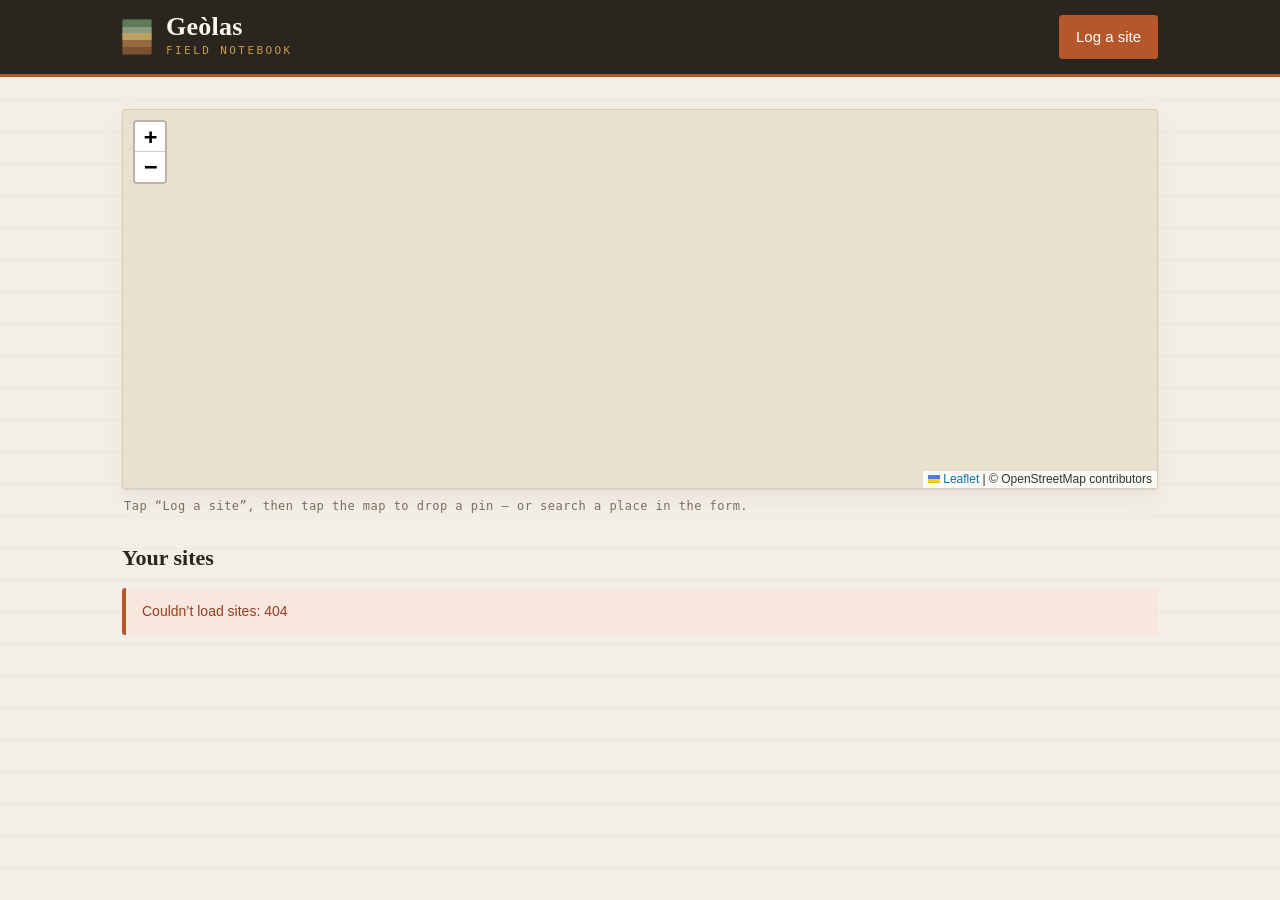
==== static/index.html @ 884270f6 "Geolas first build" ====
<!DOCTYPE html>
<html lang="en">
<head>
  <meta charset="UTF-8" />
  <meta name="viewport" content="width=device-width, initial-scale=1, viewport-fit=cover" />
  <meta name="theme-color" content="#2b2520" />
  <title>Geòlas — field notebook</title>

  <!--
    PREFIX-AWARENESS: <base href> is set by app.js at runtime from the current
    URL, NOT hardcoded. Every other URL in this app (assets, fetch, map tiles)
    is relative, so the app works served at "/" locally or "/geolas/" on the Pi
    behind the Tailscale Funnel that strips the prefix. See PI-INFRASTRUCTURE.md.
  -->
  <link rel="stylesheet" href="vendor/leaflet.css" />
  <link rel="stylesheet" href="styles.css" />
  <link rel="manifest" href="manifest.webmanifest" />
  <link rel="icon" href="icons/icon.svg" type="image/svg+xml" />
</head>
<body>
  <div id="app">
    <header class="masthead">
      <div class="masthead-inner">
        <div class="brand">
          <span class="brand-mark" aria-hidden="true"></span>
          <div class="brand-text">
            <h1>Geòlas</h1>
            <p class="brand-sub">field notebook</p>
          </div>
        </div>
        <button id="new-site-btn" class="btn btn-primary">Log a site</button>
      </div>
    </header>

    <main id="view"><!-- views render here --></main>
  </div>

  <!-- Local vendored Leaflet — no runtime third-party script fetch. -->
  <script src="vendor/leaflet.js"></script>
  <script src="app.js" type="module"></script>
</body>
</html>
---- static/vendor/leaflet.css ----
/* required styles */

.leaflet-pane,
.leaflet-tile,
.leaflet-marker-icon,
.leaflet-marker-shadow,
.leaflet-tile-container,
.leaflet-pane > svg,
.leaflet-pane > canvas,
.leaflet-zoom-box,
.leaflet-image-layer,
.leaflet-layer {
	position: absolute;
	left: 0;
	top: 0;
	}
.leaflet-container {
	overflow: hidden;
	}
.leaflet-tile,
.leaflet-marker-icon,
.leaflet-marker-shadow {
	-webkit-user-select: none;
	   -moz-user-select: none;
	        user-select: none;
	  -webkit-user-drag: none;
	}
/* Prevents IE11 from highlighting tiles in blue */
.leaflet-tile::selection {
	background: transparent;
}
/* Safari renders non-retina tile on retina better with this, but Chrome is worse */
.leaflet-safari .leaflet-tile {
	image-rendering: -webkit-optimize-contrast;
	}
/* hack that prevents hw layers "stretching" when loading new tiles */
.leaflet-safari .leaflet-tile-container {
	width: 1600px;
	height: 1600px;
	-webkit-transform-origin: 0 0;
	}
.leaflet-marker-icon,
.leaflet-marker-shadow {
	display: block;
	}
/* .leaflet-container svg: reset svg max-width decleration shipped in Joomla! (joomla.org) 3.x */
/* .leaflet-container img: map is broken in FF if you have max-width: 100% on tiles */
.leaflet-container .leaflet-overlay-pane svg {
	max-width: none !important;
	max-height: none !important;
	}
.leaflet-container .leaflet-marker-pane img,
.leaflet-container .leaflet-shadow-pane img,
.leaflet-container .leaflet-tile-pane img,
.leaflet-container img.leaflet-image-layer,
.leaflet-container .leaflet-tile {
	max-width: none !important;
	max-height: none !important;
	width: auto;
	padding: 0;
	}

.leaflet-container img.leaflet-tile {
	/* See: https://bugs.chromium.org/p/chromium/issues/detail?id=600120 */
	mix-blend-mode: plus-lighter;
}

.leaflet-container.leaflet-touch-zoom {
	-ms-touch-action: pan-x pan-y;
	touch-action: pan-x pan-y;
	}
.leaflet-container.leaflet-touch-drag {
	-ms-touch-action: pinch-zoom;
	/* Fallback for FF which doesn't support pinch-zoom */
	touch-action: none;
	touch-action: pinch-zoom;
}
.leaflet-container.leaflet-touch-drag.leaflet-touch-zoom {
	-ms-touch-action: none;
	touch-action: none;
}
.leaflet-container {
	-webkit-tap-highlight-color: transparent;
}
.leaflet-container a {
	-webkit-tap-highlight-color: rgba(51, 181, 229, 0.4);
}
.leaflet-tile {
	filter: inherit;
	visibility: hidden;
	}
.leaflet-tile-loaded {
	visibility: inherit;
	}
.leaflet-zoom-box {
	width: 0;
	height: 0;
	-moz-box-sizing: border-box;
	     box-sizing: border-box;
	z-index: 800;
	}
/* workaround for https://bugzilla.mozilla.org/show_bug.cgi?id=888319 */
.leaflet-overlay-pane svg {
	-moz-user-select: none;
	}

.leaflet-pane         { z-index: 400; }

.leaflet-tile-pane    { z-index: 200; }
.leaflet-overlay-pane { z-index: 400; }
.leaflet-shadow-pane  { z-index: 500; }
.leaflet-marker-pane  { z-index: 600; }
.leaflet-tooltip-pane   { z-index: 650; }
.leaflet-popup-pane   { z-index: 700; }

.leaflet-map-pane canvas { z-index: 100; }
.leaflet-map-pane svg    { z-index: 200; }

.leaflet-vml-shape {
	width: 1px;
	height: 1px;
	}
.lvml {
	behavior: url(#default#VML);
	display: inline-block;
	position: absolute;
	}


/* control positioning */

.leaflet-control {
	position: relative;
	z-index: 800;
	pointer-events: visiblePainted; /* IE 9-10 doesn't have auto */
	pointer-events: auto;
	}
.leaflet-top,
.leaflet-bottom {
	position: absolute;
	z-index: 1000;
	pointer-events: none;
	}
.leaflet-top {
	top: 0;
	}
.leaflet-right {
	right: 0;
	}
.leaflet-bottom {
	bottom: 0;
	}
.leaflet-left {
	left: 0;
	}
.leaflet-control {
	float: left;
	clear: both;
	}
.leaflet-right .leaflet-control {
	float: right;
	}
.leaflet-top .leaflet-control {
	margin-top: 10px;
	}
.leaflet-bottom .leaflet-control {
	margin-bottom: 10px;
	}
.leaflet-left .leaflet-control {
	margin-left: 10px;
	}
.leaflet-right .leaflet-control {
	margin-right: 10px;
	}


/* zoom and fade animations */

.leaflet-fade-anim .leaflet-popup {
	opacity: 0;
	-webkit-transition: opacity 0.2s linear;
	   -moz-transition: opacity 0.2s linear;
	        transition: opacity 0.2s linear;
	}
.leaflet-fade-anim .leaflet-map-pane .leaflet-popup {
	opacity: 1;
	}
.leaflet-zoom-animated {
	-webkit-transform-origin: 0 0;
	    -ms-transform-origin: 0 0;
	        transform-origin: 0 0;
	}
svg.leaflet-zoom-animated {
	will-change: transform;
}

.leaflet-zoom-anim .leaflet-zoom-animated {
	-webkit-transition: -webkit-transform 0.25s cubic-bezier(0,0,0.25,1);
	   -moz-transition:    -moz-transform 0.25s cubic-bezier(0,0,0.25,1);
	        transition:         transform 0.25s cubic-bezier(0,0,0.25,1);
	}
.leaflet-zoom-anim .leaflet-tile,
.leaflet-pan-anim .leaflet-tile {
	-webkit-transition: none;
	   -moz-transition: none;
	        transition: none;
	}

.leaflet-zoom-anim .leaflet-zoom-hide {
	visibility: hidden;
	}


/* cursors */

.leaflet-interactive {
	cursor: pointer;
	}
.leaflet-grab {
	cursor: -webkit-grab;
	cursor:    -moz-grab;
	cursor:         grab;
	}
.leaflet-crosshair,
.leaflet-crosshair .leaflet-interactive {
	cursor: crosshair;
	}
.leaflet-popup-pane,
.leaflet-control {
	cursor: auto;
	}
.leaflet-dragging .leaflet-grab,
.leaflet-dragging .leaflet-grab .leaflet-interactive,
.leaflet-dragging .leaflet-marker-draggable {
	cursor: move;
	cursor: -webkit-grabbing;
	cursor:    -moz-grabbing;
	cursor:         grabbing;
	}

/* marker & overlays interactivity */
.leaflet-marker-icon,
.leaflet-marker-shadow,
.leaflet-image-layer,
.leaflet-pane > svg path,
.leaflet-tile-container {
	pointer-events: none;
	}

.leaflet-marker-icon.leaflet-interactive,
.leaflet-image-layer.leaflet-interactive,
.leaflet-pane > svg path.leaflet-interactive,
svg.leaflet-image-layer.leaflet-interactive path {
	pointer-events: visiblePainted; /* IE 9-10 doesn't have auto */
	pointer-events: auto;
	}

/* visual tweaks */

.leaflet-container {
	background: #ddd;
	outline-offset: 1px;
	}
.leaflet-container a {
	color: #0078A8;
	}
.leaflet-zoom-box {
	border: 2px dotted #38f;
	background: rgba(255,255,255,0.5);
	}


/* general typography */
.leaflet-container {
	font-family: "Helvetica Neue", Arial, Helvetica, sans-serif;
	font-size: 12px;
	font-size: 0.75rem;
	line-height: 1.5;
	}


/* general toolbar styles */

.leaflet-bar {
	box-shadow: 0 1px 5px rgba(0,0,0,0.65);
	border-radius: 4px;
	}
.leaflet-bar a {
	background-color: #fff;
	border-bottom: 1px solid #ccc;
	width: 26px;
	height: 26px;
	line-height: 26px;
	display: block;
	text-align: center;
	text-decoration: none;
	color: black;
	}
.leaflet-bar a,
.leaflet-control-layers-toggle {
	background-position: 50% 50%;
	background-repeat: no-repeat;
	display: block;
	}
.leaflet-bar a:hover,
.leaflet-bar a:focus {
	background-color: #f4f4f4;
	}
.leaflet-bar a:first-child {
	border-top-left-radius: 4px;
	border-top-right-radius: 4px;
	}
.leaflet-bar a:last-child {
	border-bottom-left-radius: 4px;
	border-bottom-right-radius: 4px;
	border-bottom: none;
	}
.leaflet-bar a.leaflet-disabled {
	cursor: default;
	background-color: #f4f4f4;
	color: #bbb;
	}

.leaflet-touch .leaflet-bar a {
	width: 30px;
	height: 30px;
	line-height: 30px;
	}
.leaflet-touch .leaflet-bar a:first-child {
	border-top-left-radius: 2px;
	border-top-right-radius: 2px;
	}
.leaflet-touch .leaflet-bar a:last-child {
	border-bottom-left-radius: 2px;
	border-bottom-right-radius: 2px;
	}

/* zoom control */

.leaflet-control-zoom-in,
.leaflet-control-zoom-out {
	font: bold 18px 'Lucida Console', Monaco, monospace;
	text-indent: 1px;
	}

.leaflet-touch .leaflet-control-zoom-in, .leaflet-touch .leaflet-control-zoom-out  {
	font-size: 22px;
	}


/* layers control */

.leaflet-control-layers {
	box-shadow: 0 1px 5px rgba(0,0,0,0.4);
	background: #fff;
	border-radius: 5px;
	}
.leaflet-control-layers-toggle {
	background-image: url(images/layers.png);
	width: 36px;
	height: 36px;
	}
.leaflet-retina .leaflet-control-layers-toggle {
	background-image: url(images/layers-2x.png);
	background-size: 26px 26px;
	}
.leaflet-touch .leaflet-control-layers-toggle {
	width: 44px;
	height: 44px;
	}
.leaflet-control-layers .leaflet-control-layers-list,
.leaflet-control-layers-expanded .leaflet-control-layers-toggle {
	display: none;
	}
.leaflet-control-layers-expanded .leaflet-control-layers-list {
	display: block;
	position: relative;
	}
.leaflet-control-layers-expanded {
	padding: 6px 10px 6px 6px;
	color: #333;
	background: #fff;
	}
.leaflet-control-layers-scrollbar {
	overflow-y: scroll;
	overflow-x: hidden;
	padding-right: 5px;
	}
.leaflet-control-layers-selector {
	margin-top: 2px;
	position: relative;
	top: 1px;
	}
.leaflet-control-layers label {
	display: block;
	font-size: 13px;
	font-size: 1.08333em;
	}
.leaflet-control-layers-separator {
	height: 0;
	border-top: 1px solid #ddd;
	margin: 5px -10px 5px -6px;
	}

/* Default icon URLs */
.leaflet-default-icon-path { /* used only in path-guessing heuristic, see L.Icon.Default */
	background-image: url(images/marker-icon.png);
	}


/* attribution and scale controls */

.leaflet-container .leaflet-control-attribution {
	background: #fff;
	background: rgba(255, 255, 255, 0.8);
	margin: 0;
	}
.leaflet-control-attribution,
.leaflet-control-scale-line {
	padding: 0 5px;
	color: #333;
	line-height: 1.4;
	}
.leaflet-control-attribution a {
	text-decoration: none;
	}
.leaflet-control-attribution a:hover,
.leaflet-control-attribution a:focus {
	text-decoration: underline;
	}
.leaflet-attribution-flag {
	display: inline !important;
	vertical-align: baseline !important;
	width: 1em;
	height: 0.6669em;
	}
.leaflet-left .leaflet-control-scale {
	margin-left: 5px;
	}
.leaflet-bottom .leaflet-control-scale {
	margin-bottom: 5px;
	}
.leaflet-control-scale-line {
	border: 2px solid #777;
	border-top: none;
	line-height: 1.1;
	padding: 2px 5px 1px;
	white-space: nowrap;
	-moz-box-sizing: border-box;
	     box-sizing: border-box;
	background: rgba(255, 255, 255, 0.8);
	text-shadow: 1px 1px #fff;
	}
.leaflet-control-scale-line:not(:first-child) {
	border-top: 2px solid #777;
	border-bottom: none;
	margin-top: -2px;
	}
.leaflet-control-scale-line:not(:first-child):not(:last-child) {
	border-bottom: 2px solid #777;
	}

.leaflet-touch .leaflet-control-attribution,
.leaflet-touch .leaflet-control-layers,
.leaflet-touch .leaflet-bar {
	box-shadow: none;
	}
.leaflet-touch .leaflet-control-layers,
.leaflet-touch .leaflet-bar {
	border: 2px solid rgba(0,0,0,0.2);
	background-clip: padding-box;
	}


/* popup */

.leaflet-popup {
	position: absolute;
	text-align: center;
	margin-bottom: 20px;
	}
.leaflet-popup-content-wrapper {
	padding: 1px;
	text-align: left;
	border-radius: 12px;
	}
.leaflet-popup-content {
	margin: 13px 24px 13px 20px;
	line-height: 1.3;
	font-size: 13px;
	font-size: 1.08333em;
	min-height: 1px;
	}
.leaflet-popup-content p {
	margin: 17px 0;
	margin: 1.3em 0;
	}
.leaflet-popup-tip-container {
	width: 40px;
	height: 20px;
	position: absolute;
	left: 50%;
	margin-top: -1px;
	margin-left: -20px;
	overflow: hidden;
	pointer-events: none;
	}
.leaflet-popup-tip {
	width: 17px;
	height: 17px;
	padding: 1px;

	margin: -10px auto 0;
	pointer-events: auto;

	-webkit-transform: rotate(45deg);
	   -moz-transform: rotate(45deg);
	    -ms-transform: rotate(45deg);
	        transform: rotate(45deg);
	}
.leaflet-popup-content-wrapper,
.leaflet-popup-tip {
	background: white;
	color: #333;
	box-shadow: 0 3px 14px rgba(0,0,0,0.4);
	}
.leaflet-container a.leaflet-popup-close-button {
	position: absolute;
	top: 0;
	right: 0;
	border: none;
	text-align: center;
	width: 24px;
	height: 24px;
	font: 16px/24px Tahoma, Verdana, sans-serif;
	color: #757575;
	text-decoration: none;
	background: transparent;
	}
.leaflet-container a.leaflet-popup-close-button:hover,
.leaflet-container a.leaflet-popup-close-button:focus {
	color: #585858;
	}
.leaflet-popup-scrolled {
	overflow: auto;
	}

.leaflet-oldie .leaflet-popup-content-wrapper {
	-ms-zoom: 1;
	}
.leaflet-oldie .leaflet-popup-tip {
	width: 24px;
	margin: 0 auto;

	-ms-filter: "progid:DXImageTransform.Microsoft.Matrix(M11=0.70710678, M12=0.70710678, M21=-0.70710678, M22=0.70710678)";
	filter: progid:DXImageTransform.Microsoft.Matrix(M11=0.70710678, M12=0.70710678, M21=-0.70710678, M22=0.70710678);
	}

.leaflet-oldie .leaflet-control-zoom,
.leaflet-oldie .leaflet-control-layers,
.leaflet-oldie .leaflet-popup-content-wrapper,
.leaflet-oldie .leaflet-popup-tip {
	border: 1px solid #999;
	}


/* div icon */

.leaflet-div-icon {
	background: #fff;
	border: 1px solid #666;
	}


/* Tooltip */
/* Base styles for the element that has a tooltip */
.leaflet-tooltip {
	position: absolute;
	padding: 6px;
	background-color: #fff;
	border: 1px solid #fff;
	border-radius: 3px;
	color: #222;
	white-space: nowrap;
	-webkit-user-select: none;
	-moz-user-select: none;
	-ms-user-select: none;
	user-select: none;
	pointer-events: none;
	box-shadow: 0 1px 3px rgba(0,0,0,0.4);
	}
.leaflet-tooltip.leaflet-interactive {
	cursor: pointer;
	pointer-events: auto;
	}
.leaflet-tooltip-top:before,
.leaflet-tooltip-bottom:before,
.leaflet-tooltip-left:before,
.leaflet-tooltip-right:before {
	position: absolute;
	pointer-events: none;
	border: 6px solid transparent;
	background: transparent;
	content: "";
	}

/* Directions */

.leaflet-tooltip-bottom {
	margin-top: 6px;
}
.leaflet-tooltip-top {
	margin-top: -6px;
}
.leaflet-tooltip-bottom:before,
.leaflet-tooltip-top:before {
	left: 50%;
	margin-left: -6px;
	}
.leaflet-tooltip-top:before {
	bottom: 0;
	margin-bottom: -12px;
	border-top-color: #fff;
	}
.leaflet-tooltip-bottom:before {
	top: 0;
	margin-top: -12px;
	margin-left: -6px;
	border-bottom-color: #fff;
	}
.leaflet-tooltip-left {
	margin-left: -6px;
}
.leaflet-tooltip-right {
	margin-left: 6px;
}
.leaflet-tooltip-left:before,
.leaflet-tooltip-right:before {
	top: 50%;
	margin-top: -6px;
	}
.leaflet-tooltip-left:before {
	right: 0;
	margin-right: -12px;
	border-left-color: #fff;
	}
.leaflet-tooltip-right:before {
	left: 0;
	margin-left: -12px;
	border-right-color: #fff;
	}

/* Printing */

@media print {
	/* Prevent printers from removing background-images of controls. */
	.leaflet-control {
		-webkit-print-color-adjust: exact;
		print-color-adjust: exact;
		}
	}
---- static/styles.css ----
/* ==========================================================================
   Geòlas — field notebook
   Identity: a geologist's working journal, not a coffee-table book.
   - Palette drawn from a field map + rock: ink, slate, OS-map green, an
     ochre/rust accent for the "you are here" moment, parchment for surfaces.
   - Display face: Fraunces (a characterful old-style with optical sizing) used
     with restraint for headings only. Body: system humanist sans for clarity
     in the field. Utility: monospace for coordinates/data — surveyor's register.
   - Signature: the STRATA BAND — a stacked-layer motif that recurs as the brand
     mark, the loading state, and the rule between sections. Earned, because the
     subject IS layers.
   These fonts are loaded from the system stack; no webfont fetch keeps the app
   self-contained on the Pi. Fraunces falls back to a serif gracefully.
   ========================================================================== */

:root {
  --ink:        #2b2520;   /* near-black, warm */
  --ink-soft:   #4a4138;
  --slate:      #3f4a52;
  --map-green:  #4f6b4a;   /* OS-map vegetation green */
  --map-green2: #65855d;
  --rust:       #b5572b;   /* the accent — "you are here" */
  --rust-deep:  #963f1c;
  --ochre:      #c89c4a;
  --parchment:  #f4efe6;
  --parchment2: #e9e0d0;
  --paper:      #fbf8f1;
  --line:       #d8cdb8;
  --muted:      #7a7060;

  --bedrock:    #7a5230;   /* strata band colours */
  --bedrock2:   #966a3e;
  --sand:       #c0a062;
  --till:       #8c9a7d;
  --surface:    #5f7a54;

  --r: 3px;
  --shadow: 0 1px 2px rgba(43,37,32,.08), 0 8px 24px rgba(43,37,32,.06);
  --font-display: 'Fraunces', 'Iowan Old Style', Palatino, Georgia, serif;
  --font-body: -apple-system, BlinkMacSystemFont, 'Segoe UI', Roboto, Helvetica, Arial, sans-serif;
  --font-mono: ui-monospace, 'SF Mono', Menlo, Consolas, monospace;
}

* { box-sizing: border-box; }

html, body { height: 100%; }

body {
  margin: 0;
  font-family: var(--font-body);
  color: var(--ink);
  background:
    repeating-linear-gradient(0deg,
      transparent 0, transparent 31px,
      rgba(120,90,60,.05) 31px, rgba(120,90,60,.05) 32px),
    var(--parchment);
  -webkit-font-smoothing: antialiased;
  line-height: 1.5;
}

#app { min-height: 100%; display: flex; flex-direction: column; }

/* ---- masthead ---- */
.masthead {
  position: sticky; top: 0; z-index: 500;
  background: var(--ink);
  color: var(--paper);
  border-bottom: 3px solid var(--rust);
}
.masthead-inner {
  max-width: 1100px; margin: 0 auto;
  padding: 14px clamp(16px, 4vw, 32px);
  display: flex; align-items: center; justify-content: space-between; gap: 16px;
}
.brand { display: flex; align-items: center; gap: 14px; }

/* SIGNATURE: the strata band, here as the brand mark */
.brand-mark {
  width: 30px; height: 36px; border-radius: 2px; flex: none;
  background: linear-gradient(
    to bottom,
    var(--surface) 0 22%,
    var(--till) 22% 40%,
    var(--sand) 40% 58%,
    var(--bedrock2) 58% 78%,
    var(--bedrock) 78% 100%);
  box-shadow: inset 0 0 0 1px rgba(0,0,0,.25);
}
.brand-text h1 {
  font-family: var(--font-display);
  font-weight: 600; font-size: 26px; line-height: 1; margin: 0;
  letter-spacing: .01em;
}
.brand-sub {
  font-family: var(--font-mono); font-size: 11px; letter-spacing: .22em;
  text-transform: uppercase; margin: 3px 0 0; color: var(--ochre);
}

#view {
  flex: 1;
  max-width: 1100px; width: 100%; margin: 0 auto;
  padding: clamp(16px, 4vw, 32px);
}

/* ---- buttons ---- */
.btn {
  font: inherit; font-size: 15px; cursor: pointer;
  padding: 10px 16px; border-radius: var(--r);
  border: 1.5px solid var(--ink); background: var(--paper); color: var(--ink);
  transition: transform .08s ease, background .15s ease, color .15s ease;
}
.btn:hover { background: var(--ink); color: var(--paper); }
.btn:active { transform: translateY(1px); }
.btn-primary { background: var(--rust); border-color: var(--rust); color: #fff; }
.btn-primary:hover { background: var(--rust-deep); border-color: var(--rust-deep); }
.btn-ghost { border-color: var(--line); background: transparent; }
.btn-ghost:hover { background: var(--ink); color: var(--paper); border-color: var(--ink); }
.btn-danger { border-color: var(--rust); color: var(--rust-deep); background: transparent; }
.btn-danger:hover { background: var(--rust-deep); color: #fff; border-color: var(--rust-deep); }
.btn-sm { padding: 6px 11px; font-size: 13px; }
.btn:focus-visible { outline: 2px solid var(--ochre); outline-offset: 2px; }

/* ---- map ---- */
#map {
  height: 380px; width: 100%;
  border: 1.5px solid var(--line); border-radius: var(--r);
  box-shadow: var(--shadow); background: var(--parchment2);
}
.leaflet-container { font-family: var(--font-body); }
.map-hint {
  margin: 8px 2px 22px; font-family: var(--font-mono); font-size: 12px;
  color: var(--muted); letter-spacing: .04em;
}
.map-hint.armed { color: var(--rust-deep); font-weight: 600; }

/* the rust drop-pin marker */
.geolas-pin {
  width: 18px; height: 18px; border-radius: 50% 50% 50% 0;
  transform: rotate(-45deg); border: 2px solid #fff;
  background: var(--rust); box-shadow: 0 2px 4px rgba(0,0,0,.4);
}

/* ---- section rule (strata motif) ---- */
.strata-rule {
  height: 5px; border: none; margin: 28px 0; border-radius: 2px;
  background: linear-gradient(to right,
    var(--surface) 0 20%, var(--till) 20% 40%, var(--sand) 40% 60%,
    var(--bedrock2) 60% 80%, var(--bedrock) 80% 100%);
  opacity: .5;
}

/* ---- site list ---- */
.list-head {
  display: flex; align-items: baseline; justify-content: space-between;
  gap: 12px; margin: 26px 0 14px;
}
.list-head h2 {
  font-family: var(--font-display); font-weight: 600;
  font-size: 22px; margin: 0;
}
.count-badge {
  font-family: var(--font-mono); font-size: 12px; color: var(--muted);
}
.site-grid { display: grid; gap: 14px; grid-template-columns: 1fr; }
@media (min-width: 640px) { .site-grid { grid-template-columns: 1fr 1fr; } }

.site-card {
  position: relative; text-align: left; cursor: pointer;
  background: var(--paper); border: 1.5px solid var(--line);
  border-radius: var(--r); padding: 0; overflow: hidden;
  box-shadow: var(--shadow); transition: border-color .15s, transform .08s;
  font: inherit; color: inherit; width: 100%;
  display: flex; align-items: stretch; gap: 0;
}
.site-card:hover { border-color: var(--rust); }
.site-card:active { transform: translateY(1px); }
.site-card:focus-visible { outline: 2px solid var(--ochre); outline-offset: 2px; }
/* strata spine down the left edge of each card */
.site-card-spine {
  width: 8px; flex: none;
  background: linear-gradient(to bottom,
    var(--surface) 0 30%, var(--sand) 30% 55%, var(--bedrock2) 55% 100%);
}
.site-card-body { padding: 16px 18px; flex: 1; min-width: 0; }
.site-card h3 {
  font-family: var(--font-display); font-weight: 600;
  font-size: 18px; margin: 0 0 4px; line-height: 1.2;
}
.site-card .coords {
  font-family: var(--font-mono); font-size: 12px; color: var(--muted);
}
.site-card .rock {
  margin: 10px 0 0; font-size: 14px; color: var(--ink-soft);
  display: -webkit-box; -webkit-line-clamp: 2; -webkit-box-orient: vertical;
  overflow: hidden;
}
.site-card .rock strong { color: var(--ink); font-weight: 600; }

/* ---- empty state ---- */
.empty {
  text-align: center; padding: 48px 20px; color: var(--muted);
}
.empty .strata-rule { max-width: 200px; margin: 0 auto 22px; opacity: .6; }
.empty h2 { font-family: var(--font-display); color: var(--ink); margin: 0 0 6px; }

/* ---- detail view ---- */
.detail-top { display: flex; align-items: center; gap: 12px; margin-bottom: 8px; }
.back-link {
  font-family: var(--font-mono); font-size: 13px; color: var(--rust-deep);
  background: none; border: none; cursor: pointer; padding: 6px 0;
  letter-spacing: .04em;
}
.back-link:hover { text-decoration: underline; }
.detail-title {
  font-family: var(--font-display); font-weight: 600;
  font-size: clamp(26px, 5vw, 38px); line-height: 1.05; margin: 4px 0 2px;
}
.detail-coords { font-family: var(--font-mono); font-size: 13px; color: var(--muted); }

/* geology snapshot cards */
.geo-cards { display: grid; gap: 12px; margin: 18px 0 0; }
@media (min-width: 620px) { .geo-cards { grid-template-columns: 1fr 1fr; } }
.geo-card { color: #fdfaf3; border-radius: var(--r); padding: 18px 20px; position: relative; }
.geo-card-surface { background: linear-gradient(155deg, var(--map-green2), var(--map-green)); }
.geo-card-bedrock { background: linear-gradient(155deg, var(--bedrock2), var(--bedrock)); }
.geo-kind {
  font-family: var(--font-mono); font-size: 11px; letter-spacing: .18em;
  text-transform: uppercase; opacity: .85;
}
.geo-name { font-family: var(--font-display); font-size: 21px; margin: 8px 0 0; line-height: 1.15; }
.geo-meta { margin: 12px 0 0; display: grid; gap: 7px; }
.geo-meta div { border-top: 1px solid rgba(255,255,255,.22); padding-top: 7px; display: flex; gap: 10px; }
.geo-meta dt { font-family: var(--font-mono); font-size: 11px; letter-spacing: .1em; text-transform: uppercase; opacity: .75; min-width: 70px; }
.geo-meta dd { margin: 0; font-size: 14px; }
.geo-empty { opacity: .9; font-size: 14px; margin: 10px 0 0; }
.geo-fetched {
  margin: 12px 0 0; display: flex; align-items: center; justify-content: space-between;
  gap: 10px; font-family: var(--font-mono); font-size: 12px; color: var(--muted);
}

/* sub-sections (samples / formations / photos / notes) */
.section { margin-top: 28px; }
.section-head {
  display: flex; align-items: center; justify-content: space-between; gap: 10px;
  border-bottom: 1.5px solid var(--line); padding-bottom: 8px; margin-bottom: 12px;
}
.section-head h3 {
  font-family: var(--font-mono); font-size: 13px; letter-spacing: .16em;
  text-transform: uppercase; color: var(--rust-deep); margin: 0;
}
.notes-body { white-space: pre-wrap; font-size: 15px; line-height: 1.6; color: var(--ink-soft); }
.notes-empty, .row-empty { color: var(--muted); font-style: italic; font-size: 14px; }

.rows { display: grid; gap: 8px; }
.row {
  display: flex; align-items: flex-start; justify-content: space-between; gap: 12px;
  background: var(--paper); border: 1px solid var(--line); border-radius: var(--r);
  padding: 12px 14px;
}
.row-main { min-width: 0; }
.row-main .row-title { font-weight: 600; }
.row-main .row-sub { font-size: 13px; color: var(--muted); margin-top: 2px; }
.row-main .row-note { font-size: 14px; color: var(--ink-soft); margin-top: 5px; white-space: pre-wrap; }

/* photos */
.photo-grid { display: grid; gap: 12px; grid-template-columns: repeat(auto-fill, minmax(150px, 1fr)); }
.photo {
  position: relative; border: 1px solid var(--line); border-radius: var(--r);
  overflow: hidden; background: var(--parchment2);
}
.photo img { display: block; width: 100%; height: 140px; object-fit: cover; }
.photo .cap { padding: 7px 9px; font-size: 12.5px; color: var(--ink-soft); }
.photo .photo-del {
  position: absolute; top: 6px; right: 6px;
  background: rgba(43,37,32,.78); color: #fff; border: none; cursor: pointer;
  width: 26px; height: 26px; border-radius: 50%; font-size: 15px; line-height: 1;
}
.photo .photo-del:hover { background: var(--rust-deep); }

/* ---- forms / modal ---- */
.modal-backdrop {
  position: fixed; inset: 0; z-index: 1000;
  background: rgba(43,37,32,.55); backdrop-filter: blur(2px);
  display: flex; align-items: flex-start; justify-content: center;
  padding: clamp(16px, 6vh, 60px) 16px; overflow-y: auto;
}
.modal {
  background: var(--paper); border-radius: var(--r); width: 100%; max-width: 480px;
  box-shadow: 0 12px 48px rgba(0,0,0,.3); border-top: 4px solid var(--rust);
}
.modal-head { padding: 18px 22px 0; }
.modal-head h2 { font-family: var(--font-display); font-size: 22px; margin: 0; }
.modal-head p { color: var(--muted); font-size: 14px; margin: 4px 0 0; }
.modal-body { padding: 16px 22px 22px; display: grid; gap: 14px; }
.field { display: grid; gap: 5px; }
.field label {
  font-family: var(--font-mono); font-size: 12px; letter-spacing: .08em;
  text-transform: uppercase; color: var(--ink-soft);
}
.field input, .field textarea, .field select {
  font: inherit; font-size: 15px; padding: 10px 12px;
  border: 1.5px solid var(--line); border-radius: var(--r);
  background: #fff; color: var(--ink); width: 100%;
}
.field textarea { resize: vertical; min-height: 80px; }
.field input:focus, .field textarea:focus, .field select:focus {
  outline: 2px solid var(--ochre); outline-offset: 1px; border-color: var(--ochre);
}
.field-row { display: grid; grid-template-columns: 1fr 1fr; gap: 12px; }
.field-hint { font-size: 12.5px; color: var(--muted); }
.modal-actions { display: flex; justify-content: flex-end; gap: 10px; margin-top: 4px; }
.checkbox-row { display: flex; align-items: center; gap: 9px; }
.checkbox-row input { width: auto; }
.checkbox-row label { text-transform: none; letter-spacing: 0; font-family: var(--font-body); font-size: 14px; color: var(--ink-soft); }

/* ---- loading / toast / error ---- */
.loading { display: flex; align-items: center; gap: 14px; color: var(--muted); padding: 30px 4px; font-size: 15px; }
.strata-spin { display: flex; flex-direction: column; gap: 3px; }
.strata-spin span { display: block; width: 30px; height: 5px; border-radius: 1px; animation: strata 1.1s ease-in-out infinite; }
.strata-spin span:nth-child(1){ background: var(--surface); animation-delay: 0s; }
.strata-spin span:nth-child(2){ background: var(--sand); animation-delay: .15s; }
.strata-spin span:nth-child(3){ background: var(--bedrock2); animation-delay: .3s; }
.strata-spin span:nth-child(4){ background: var(--bedrock); animation-delay: .45s; }
@keyframes strata { 0%,100%{ opacity:.3; transform: scaleX(.7);} 50%{ opacity:1; transform: scaleX(1);} }

.banner { padding: 13px 16px; border-radius: var(--r); font-size: 14px; margin: 14px 0; }
.banner-error { background: #f7e7df; border-left: 4px solid var(--rust); color: var(--rust-deep); }
.banner-info  { background: #eef0e8; border-left: 4px solid var(--map-green); color: var(--slate); }

#toast {
  position: fixed; left: 50%; bottom: 24px; transform: translateX(-50%) translateY(20px);
  background: var(--ink); color: var(--paper); padding: 12px 20px; border-radius: var(--r);
  font-size: 14px; box-shadow: 0 8px 28px rgba(0,0,0,.3); opacity: 0; pointer-events: none;
  transition: opacity .2s, transform .2s; z-index: 2000; max-width: 90vw;
}
#toast.show { opacity: 1; transform: translateX(-50%) translateY(0); }

@media (prefers-reduced-motion: reduce) {
  .strata-spin span { animation: none; opacity: .8; }
  .btn, .site-card { transition: none; }
}
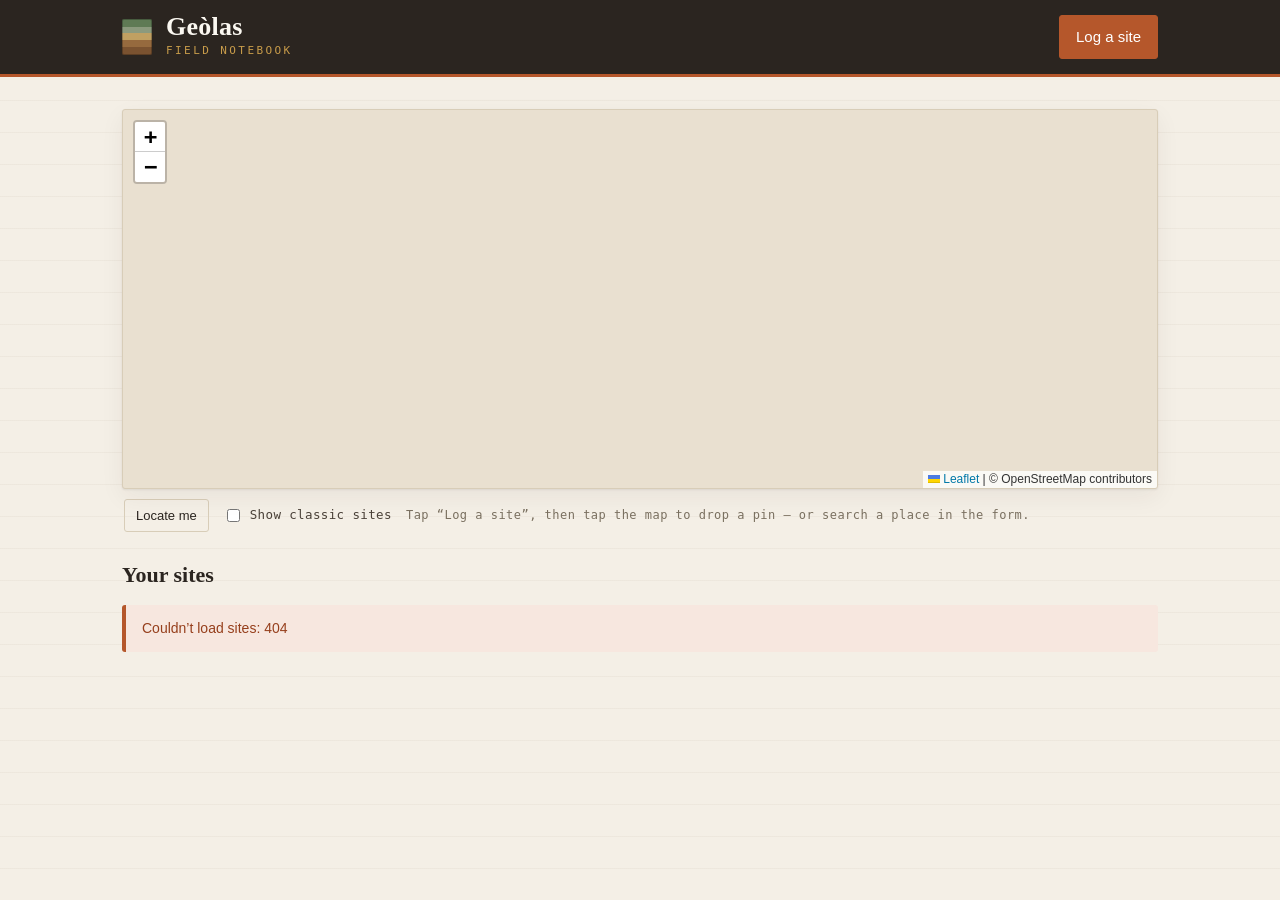
==== commit d048ac6a: "Fix BGS (JSON->GML); add Locate and classic-sites layer" ====
--- a/static/index.html
+++ b/static/index.html
@@ -37,6 +37,7 @@
 
   <!-- Local vendored Leaflet — no runtime third-party script fetch. -->
   <script src="vendor/leaflet.js"></script>
+  <script src="reference-sites.js"></script>
   <script src="app.js" type="module"></script>
 </body>
 </html>
--- a/static/styles.css
+++ b/static/styles.css
@@ -133,12 +133,33 @@
 }
 .map-hint.armed { color: var(--rust-deep); font-weight: 600; }
 
+/* control bar under the map */
+.map-controls {
+  display: flex; align-items: center; gap: 14px; flex-wrap: wrap;
+  margin: 10px 2px 22px;
+}
+.map-controls .map-hint { margin: 0; flex: 1 1 220px; }
+.ref-toggle {
+  display: inline-flex; align-items: center; gap: 7px;
+  font-family: var(--font-mono); font-size: 12.5px; color: var(--ink-soft);
+  letter-spacing: .03em; cursor: pointer; white-space: nowrap;
+}
+.ref-toggle input { width: auto; cursor: pointer; }
+
 /* the rust drop-pin marker */
 .geolas-pin {
   width: 18px; height: 18px; border-radius: 50% 50% 50% 0;
   transform: rotate(-45deg); border: 2px solid #fff;
   background: var(--rust); box-shadow: 0 2px 4px rgba(0,0,0,.4);
 }
+/* classic / reference sites: ochre, slightly smaller, to read as "not mine yet" */
+.geolas-pin-ref {
+  width: 16px; height: 16px;
+  background: var(--ochre); border-color: #fff;
+}
+.ref-popup { max-width: 230px; }
+.ref-popup strong { font-family: var(--font-display); font-size: 15px; }
+.ref-popup p { margin: 6px 0 10px; font-size: 13px; line-height: 1.45; color: var(--ink-soft); }
 
 /* ---- section rule (strata motif) ---- */
 .strata-rule {
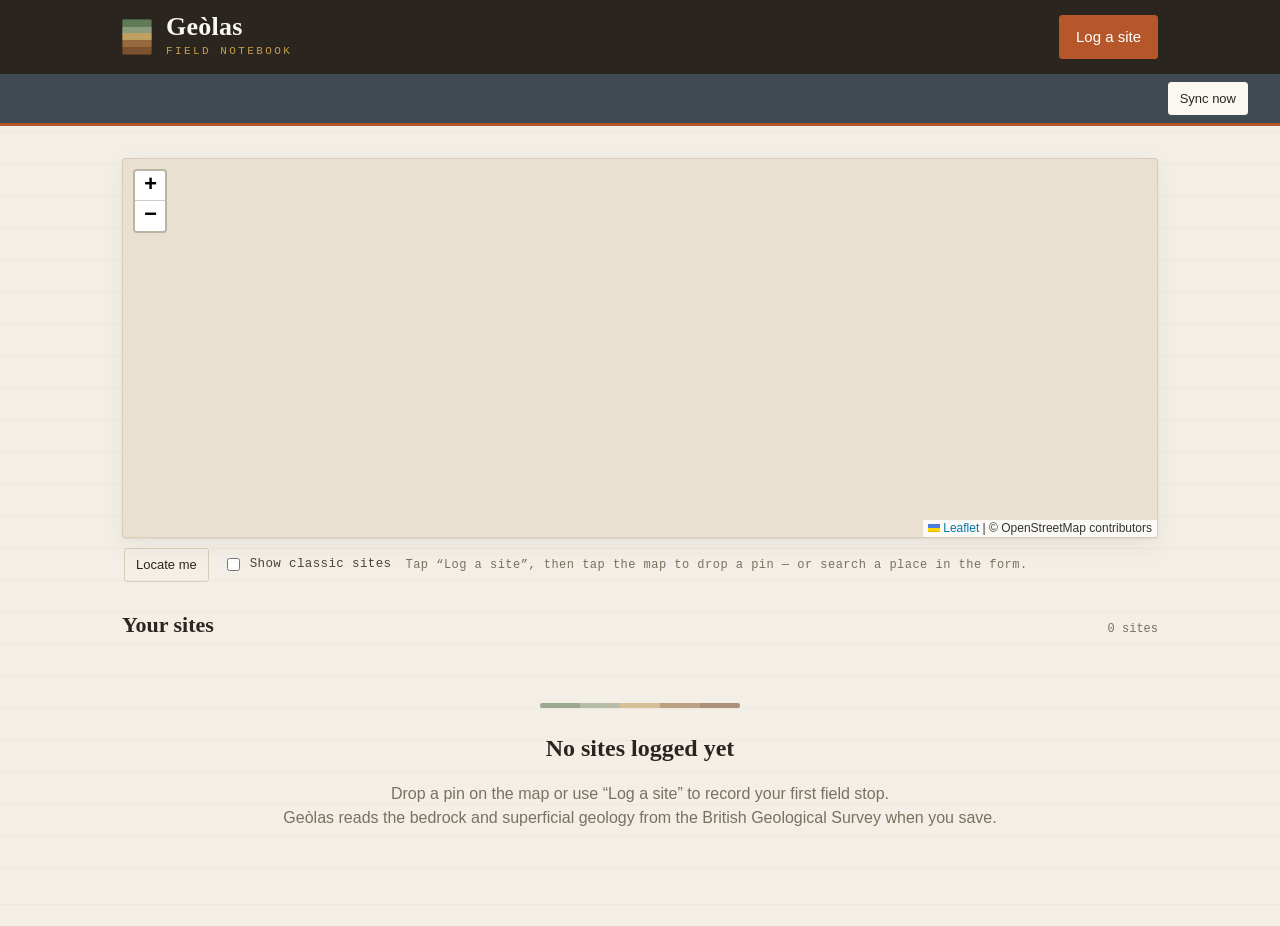
==== commit c5fba4f0: "PWA + offline site logging with sync queue" ====
--- a/static/index.html
+++ b/static/index.html
@@ -4,6 +4,9 @@
   <meta charset="UTF-8" />
   <meta name="viewport" content="width=device-width, initial-scale=1, viewport-fit=cover" />
   <meta name="theme-color" content="#2b2520" />
+  <meta name="apple-mobile-web-app-capable" content="yes" />
+  <meta name="apple-mobile-web-app-status-bar-style" content="black-translucent" />
+  <meta name="apple-mobile-web-app-title" content="Geòlas" />
   <title>Geòlas — field notebook</title>
 
   <!--
@@ -16,6 +19,7 @@
   <link rel="stylesheet" href="styles.css" />
   <link rel="manifest" href="manifest.webmanifest" />
   <link rel="icon" href="icons/icon.svg" type="image/svg+xml" />
+  <link rel="apple-touch-icon" href="icons/icon-180.png" />
 </head>
 <body>
   <div id="app">
@@ -30,6 +34,10 @@
         </div>
         <button id="new-site-btn" class="btn btn-primary">Log a site</button>
       </div>
+      <div id="sync-bar" class="sync-bar" hidden>
+        <span id="sync-status"></span>
+        <button id="sync-now-btn" class="btn btn-sm">Sync now</button>
+      </div>
     </header>
 
     <main id="view"><!-- views render here --></main>
@@ -38,6 +46,17 @@
   <!-- Local vendored Leaflet — no runtime third-party script fetch. -->
   <script src="vendor/leaflet.js"></script>
   <script src="reference-sites.js"></script>
+  <script src="offline-queue.js"></script>
   <script src="app.js" type="module"></script>
+  <script>
+    // Register the service worker at the app's own scope (works at / or /geolas/).
+    if ("serviceWorker" in navigator) {
+      window.addEventListener("load", () => {
+        const base = location.pathname.replace(/[^/]*$/, "");
+        navigator.serviceWorker.register(base + "sw.js", { scope: base })
+          .catch((e) => console.warn("SW registration failed:", e));
+      });
+    }
+  </script>
 </body>
 </html>
--- a/static/styles.css
+++ b/static/styles.css
@@ -157,6 +157,31 @@
   width: 16px; height: 16px;
   background: var(--ochre); border-color: #fff;
 }
+/* pending (offline, not yet synced) sites: hollow slate, dashed */
+.geolas-pin-pending {
+  background: var(--slate);
+  border-style: dashed; opacity: .85;
+}
+
+/* sync bar under the masthead */
+.sync-bar {
+  background: var(--slate); color: var(--paper);
+  display: flex; align-items: center; justify-content: space-between; gap: 12px;
+  padding: 8px clamp(16px, 4vw, 32px); font-size: 13.5px;
+}
+.sync-bar .btn { background: var(--paper); color: var(--ink); border-color: var(--paper); }
+.sync-bar .btn:hover { background: var(--ochre); border-color: var(--ochre); color: var(--ink); }
+
+.pending-badge {
+  display: inline-block; margin-left: 8px; vertical-align: middle;
+  font-family: var(--font-mono); font-size: 10px; letter-spacing: .08em;
+  text-transform: uppercase; color: var(--slate);
+  border: 1px solid var(--slate); border-radius: 999px; padding: 1px 7px;
+}
+.site-card-pending { opacity: .92; }
+.site-card-pending .site-card-spine {
+  background: repeating-linear-gradient(135deg, var(--slate) 0 6px, #8a93999c 6px 12px);
+}
 .ref-popup { max-width: 230px; }
 .ref-popup strong { font-family: var(--font-display); font-size: 15px; }
 .ref-popup p { margin: 6px 0 10px; font-size: 13px; line-height: 1.45; color: var(--ink-soft); }
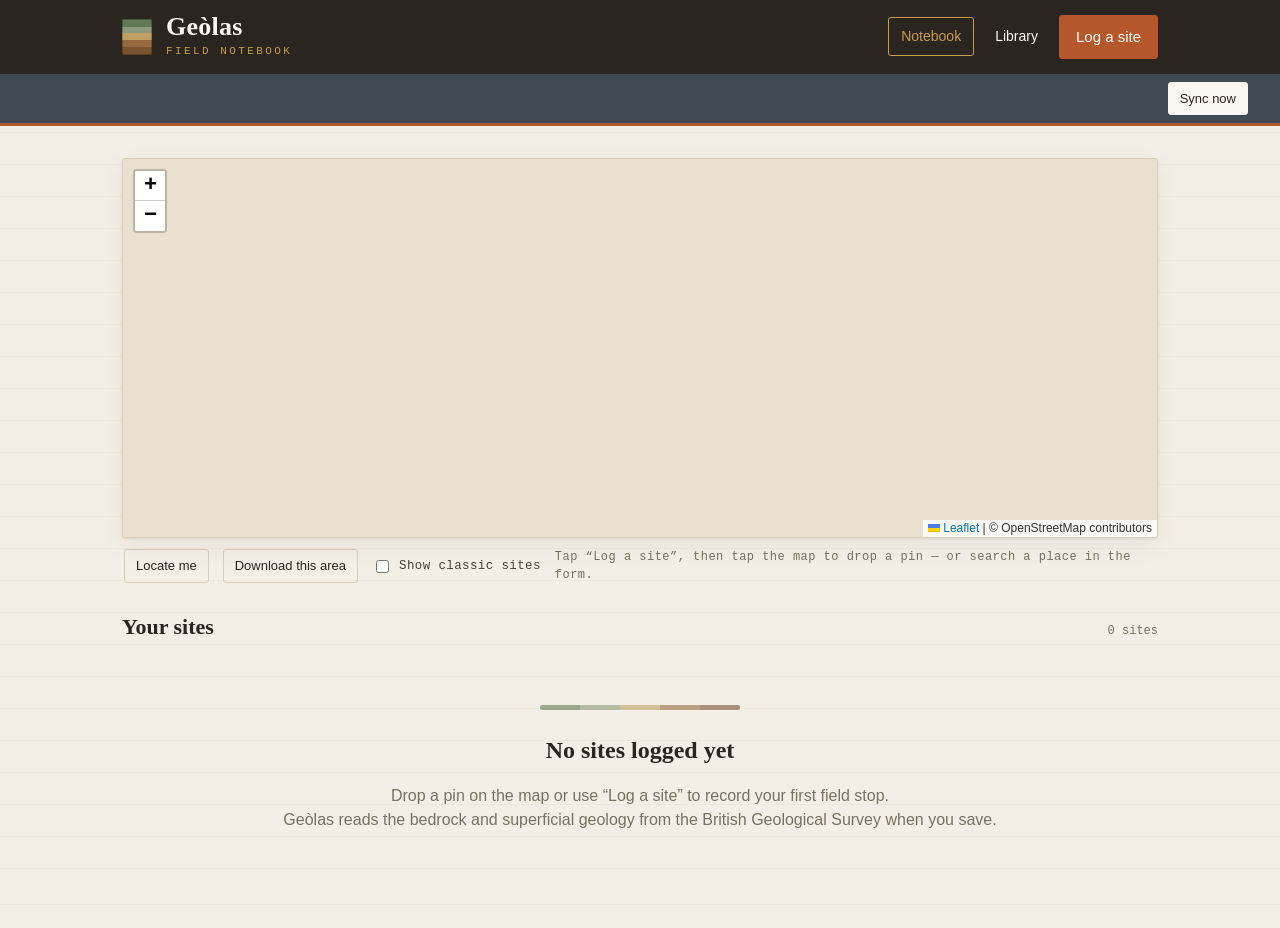
==== commit 8d82fa47: "Knowledge base library, per-site explainer, 51 geosites, offline area download" ====
--- a/static/index.html
+++ b/static/index.html
@@ -25,14 +25,18 @@
   <div id="app">
     <header class="masthead">
       <div class="masthead-inner">
-        <div class="brand">
+        <div class="brand" id="brand-home" role="button" tabindex="0">
           <span class="brand-mark" aria-hidden="true"></span>
           <div class="brand-text">
             <h1>Geòlas</h1>
             <p class="brand-sub">field notebook</p>
           </div>
         </div>
-        <button id="new-site-btn" class="btn btn-primary">Log a site</button>
+        <nav class="mast-nav">
+          <button id="nav-notebook" class="nav-btn nav-active">Notebook</button>
+          <button id="nav-library" class="nav-btn">Library</button>
+          <button id="new-site-btn" class="btn btn-primary">Log a site</button>
+        </nav>
       </div>
       <div id="sync-bar" class="sync-bar" hidden>
         <span id="sync-status"></span>
@@ -46,6 +50,7 @@
   <!-- Local vendored Leaflet — no runtime third-party script fetch. -->
   <script src="vendor/leaflet.js"></script>
   <script src="reference-sites.js"></script>
+  <script src="knowledge-base.js"></script>
   <script src="offline-queue.js"></script>
   <script src="app.js" type="module"></script>
   <script>
--- a/static/styles.css
+++ b/static/styles.css
@@ -385,3 +385,100 @@
   .strata-spin span { animation: none; opacity: .8; }
   .btn, .site-card { transition: none; }
 }
+
+/* ===== nav ===== */
+.mast-nav { display: flex; align-items: center; gap: 8px; }
+.brand { cursor: pointer; }
+.nav-btn {
+  font: inherit; font-size: 14px; cursor: pointer; color: var(--paper);
+  background: transparent; border: 1.5px solid transparent; border-radius: var(--r);
+  padding: 8px 12px;
+}
+.nav-btn:hover { background: rgba(255,255,255,.1); }
+.nav-active { border-color: var(--ochre); color: var(--ochre); }
+
+/* ===== download-area control reuses .map-controls ===== */
+
+/* ===== per-site explainer ===== */
+.section.explain { background: #fbf7ee; border: 1px solid var(--line); border-radius: var(--r); padding: 16px 18px; }
+.explain-terms { margin: 0; display: grid; gap: 10px; }
+.explain-terms div { display: grid; gap: 2px; }
+.explain-terms dt { font-weight: 700; font-size: 15px; }
+.explain-terms dd { margin: 0; font-size: 14px; color: var(--ink-soft); line-height: 1.5; }
+.explain-region { margin: 14px 0 0; font-size: 14.5px; line-height: 1.5; }
+.explain-region-blurb { color: var(--muted); }
+.explain-foot { margin: 12px 0 0; }
+.link-btn {
+  font: inherit; background: none; border: none; padding: 0; cursor: pointer;
+  color: var(--rust-deep); font-weight: 600; text-decoration: underline; font-size: inherit;
+}
+.link-btn:hover { color: var(--rust); }
+
+/* ===== library ===== */
+.lib-head { margin: 8px 0 14px; }
+.lib-head h2 { font-family: var(--font-display); font-size: clamp(24px,4vw,32px); margin: 0; }
+.lib-sub { color: var(--muted); font-size: 15px; max-width: 60ch; margin: 6px 0 0; line-height: 1.5; }
+.lib-tabs { display: flex; flex-wrap: wrap; gap: 8px; margin: 0 0 20px; border-bottom: 1.5px solid var(--line); padding-bottom: 12px; }
+.lib-tab {
+  font: inherit; font-size: 14px; cursor: pointer; padding: 8px 14px;
+  border: 1.5px solid var(--line); background: var(--paper); border-radius: 999px; color: var(--ink-soft);
+}
+.lib-tab:hover { border-color: var(--rust); color: var(--rust-deep); }
+.lib-tab-active { background: var(--ink); color: var(--paper); border-color: var(--ink); }
+.lib-source { display: inline-block; margin-top: 10px; font-family: var(--font-mono); font-size: 12.5px; color: var(--rust-deep); }
+.lib-source:hover { text-decoration: underline; }
+.lib-source-foot { margin: 20px 0 0; font-size: 13px; color: var(--muted); }
+.lib-source-foot a { color: var(--rust-deep); }
+
+/* regions (by area) */
+.region-list { display: grid; gap: 12px; }
+.region-card { border: 1.5px solid var(--line); border-radius: var(--r); background: var(--paper); overflow: hidden; }
+.region-toggle {
+  width: 100%; text-align: left; cursor: pointer; font: inherit;
+  background: transparent; border: none; padding: 16px 18px; display: grid; gap: 4px;
+}
+.region-toggle:hover { background: #fbf7ee; }
+.region-name { font-family: var(--font-display); font-size: 19px; font-weight: 600; }
+.region-blurb { color: var(--muted); font-size: 14px; line-height: 1.45; }
+.region-detail { max-height: 0; overflow: hidden; transition: max-height .3s ease; padding: 0 18px; }
+.region-card.open .region-detail { max-height: 2000px; padding: 0 18px 18px; }
+.region-detail p { font-size: 15px; line-height: 1.6; color: var(--ink-soft); margin: 0 0 12px; }
+
+/* glossary (by process) */
+.gloss-cluster { margin: 0 0 26px; }
+.gloss-h { font-family: var(--font-mono); font-size: 13px; letter-spacing: .12em; text-transform: uppercase; color: var(--rust-deep); border-bottom: 1.5px solid var(--line); padding-bottom: 8px; margin: 0 0 12px; }
+.gloss-list { margin: 0; display: grid; gap: 12px; }
+.gloss-row { display: grid; gap: 2px; }
+.gloss-row dt { font-weight: 700; font-size: 15px; }
+.gloss-row dd { margin: 0; font-size: 14px; color: var(--ink-soft); line-height: 1.5; }
+
+/* timescale (by time) */
+.time-scale { display: grid; gap: 20px; }
+.era { border-left: 4px solid var(--bedrock2); padding-left: 14px; }
+.era-head { display: flex; align-items: baseline; justify-content: space-between; gap: 10px; margin-bottom: 10px; }
+.era-name { font-family: var(--font-display); font-size: 20px; font-weight: 600; }
+.era-span { font-family: var(--font-mono); font-size: 12.5px; color: var(--muted); }
+.period-list { display: grid; gap: 10px; }
+.period { background: var(--paper); border: 1px solid var(--line); border-radius: var(--r); padding: 12px 14px; }
+.period-top { display: flex; align-items: baseline; justify-content: space-between; gap: 10px; }
+.period-name { font-weight: 700; }
+.period-span { font-family: var(--font-mono); font-size: 12px; color: var(--muted); }
+.period-note { margin: 5px 0 0; font-size: 14px; color: var(--ink-soft); line-height: 1.45; }
+
+/* people */
+.people-list { display: grid; gap: 12px; }
+.person { background: var(--paper); border: 1px solid var(--line); border-radius: var(--r); padding: 14px 16px; }
+.person-top { display: flex; align-items: baseline; justify-content: space-between; gap: 10px; }
+.person-name { font-family: var(--font-display); font-size: 17px; font-weight: 600; }
+.person-dates { font-family: var(--font-mono); font-size: 12px; color: var(--muted); }
+.person-note { margin: 6px 0 0; font-size: 14.5px; color: var(--ink-soft); line-height: 1.5; }
+
+/* resources */
+.res-block { margin: 0 0 24px; }
+.res-h { font-family: var(--font-mono); font-size: 13px; letter-spacing: .12em; text-transform: uppercase; color: var(--rust-deep); border-bottom: 1.5px solid var(--line); padding-bottom: 8px; margin: 0 0 10px; }
+.res-list { list-style: none; margin: 0; padding: 0; }
+.res-list li { padding: 11px 0; border-bottom: 1px solid var(--line); }
+.res-list a { display: flex; flex-direction: column; gap: 2px; text-decoration: none; color: var(--ink); }
+.res-list a:hover .res-t { color: var(--rust-deep); text-decoration: underline; }
+.res-t { font-size: 16px; font-weight: 600; }
+.res-s { font-family: var(--font-mono); font-size: 12px; color: var(--muted); }
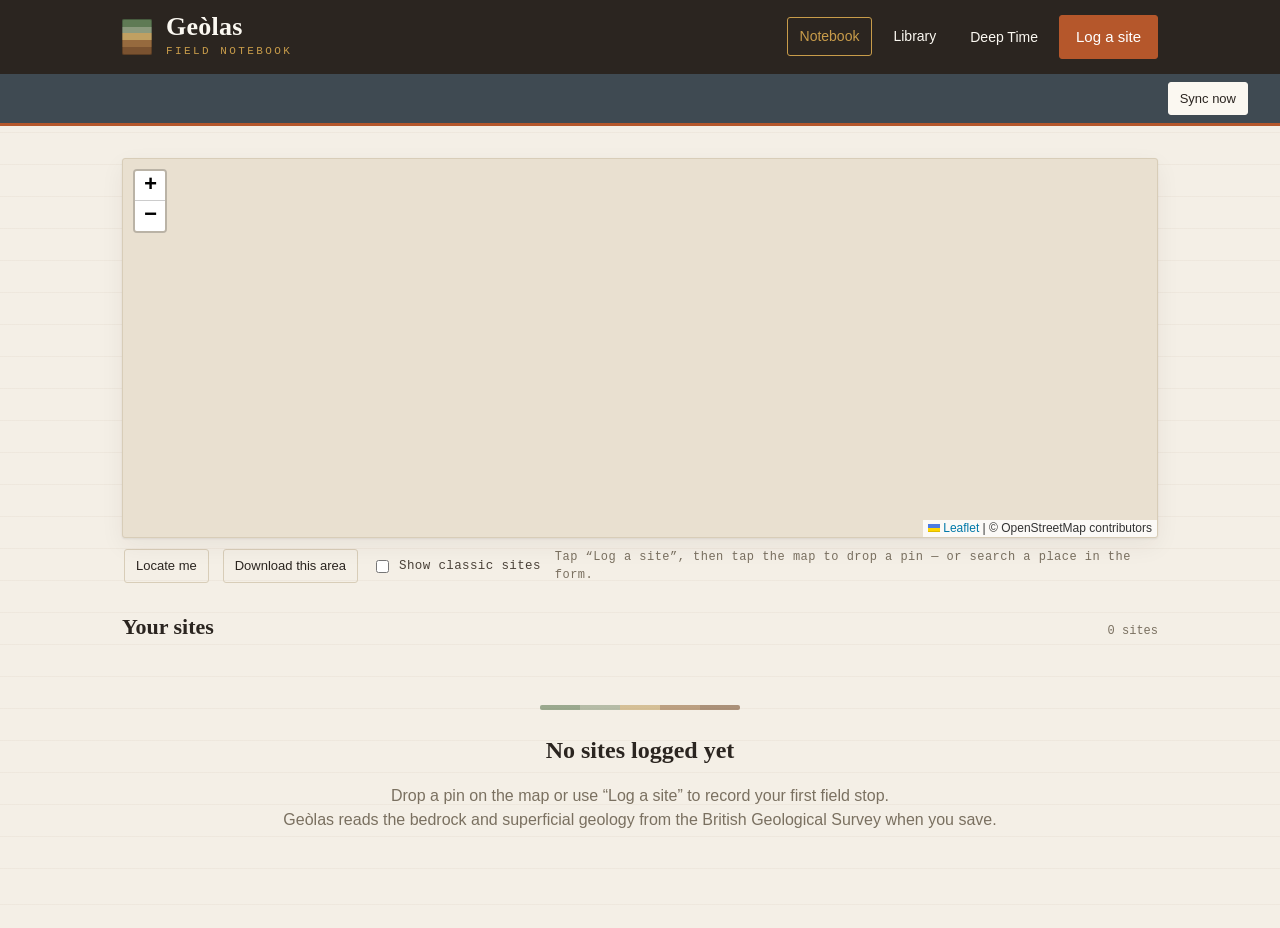
==== commit a16b644d: "Deep Time: home-page nav link, back-to-notebook link, vendor React/Babel for offline" ====
--- a/static/index.html
+++ b/static/index.html
@@ -35,6 +35,7 @@
         <nav class="mast-nav">
           <button id="nav-notebook" class="nav-btn nav-active">Notebook</button>
           <button id="nav-library" class="nav-btn">Library</button>
+          <a href="deep-time.html" class="nav-btn nav-link">Deep Time</a>
           <button id="new-site-btn" class="btn btn-primary">Log a site</button>
         </nav>
       </div>
--- a/static/styles.css
+++ b/static/styles.css
@@ -306,6 +306,7 @@
 .row-main { min-width: 0; }
 .row-main .row-title { font-weight: 600; }
 .row-main .row-sub { font-size: 13px; color: var(--muted); margin-top: 2px; }
+.row-main .row-link-url { word-break: break-all; }
 .row-main .row-note { font-size: 14px; color: var(--ink-soft); margin-top: 5px; white-space: pre-wrap; }
 
 /* photos */
@@ -316,6 +317,8 @@
 }
 .photo img { display: block; width: 100%; height: 140px; object-fit: cover; }
 .photo .cap { padding: 7px 9px; font-size: 12.5px; color: var(--ink-soft); }
+.photo .cap .photo-src { color: var(--rust-deep); text-decoration: none; white-space: nowrap; }
+.photo .cap .photo-src:hover { text-decoration: underline; }
 .photo .photo-del {
   position: absolute; top: 6px; right: 6px;
   background: rgba(43,37,32,.78); color: #fff; border: none; cursor: pointer;
@@ -395,6 +398,7 @@
   padding: 8px 12px;
 }
 .nav-btn:hover { background: rgba(255,255,255,.1); }
+.nav-link { text-decoration: none; display: inline-block; line-height: normal; }
 .nav-active { border-color: var(--ochre); color: var(--ochre); }
 
 /* ===== download-area control reuses .map-controls ===== */
@@ -482,3 +486,50 @@
 .res-list a:hover .res-t { color: var(--rust-deep); text-decoration: underline; }
 .res-t { font-size: 16px; font-weight: 600; }
 .res-s { font-family: var(--font-mono); font-size: 12px; color: var(--muted); }
+
+/* ===== editable resources ===== */
+.res-block-head { display: flex; align-items: center; justify-content: space-between; gap: 10px; border-bottom: 1.5px solid var(--line); padding-bottom: 8px; margin: 0 0 10px; }
+.res-block-head .res-h { border: none; padding: 0; margin: 0; }
+.res-add { white-space: nowrap; }
+.res-item { display: flex; align-items: flex-start; gap: 8px; }
+.res-item-mine { background: #fbf7ee; border-radius: var(--r); padding: 4px 8px; margin: 2px -8px; }
+.res-item > a { flex: 1; }
+.res-mine { display: inline-block; font-family: var(--font-mono); font-size: 10.5px; letter-spacing: .06em; text-transform: uppercase; background: var(--ochre); color: var(--ink); border-radius: 4px; padding: 1px 6px; margin-left: 8px; vertical-align: middle; }
+.res-pending { background: var(--muted); color: var(--paper); }
+.res-del { flex: none; font: inherit; font-size: 20px; line-height: 1; cursor: pointer; background: none; border: none; color: var(--muted); padding: 4px 6px; border-radius: 6px; }
+.res-del:hover { color: var(--rust-deep); background: rgba(0,0,0,.05); }
+
+/* ---- Media & links: by-region / by-process browse (stage 1) ---- */
+.res-axis { display: flex; flex-wrap: wrap; align-items: center; gap: 8px; margin: 0 0 4px; }
+.res-axis-btn {
+  font-family: var(--font-mono); font-size: 12.5px; letter-spacing: .04em;
+  border: 1.5px solid var(--line); background: var(--paper); color: var(--ink);
+  border-radius: var(--r); padding: 6px 12px; cursor: pointer;
+}
+.res-axis-btn:hover { border-color: var(--rust); color: var(--rust-deep); }
+.res-axis-active { background: var(--ink); color: var(--paper); border-color: var(--ink); }
+.res-axis-active:hover { color: var(--paper); }
+.res-axis-add { margin-left: auto; }
+.res-axis-sub { margin: 0 0 16px; }
+.res-axis-btn:focus-visible { outline: 2px solid var(--ochre); outline-offset: 2px; }
+
+/* curated item description line, under the title + sub-label */
+.res-d { font-size: 13.5px; color: var(--ink-soft); line-height: 1.45; margin-top: 2px; }
+.res-list a:hover .res-d { color: var(--ink-soft); }
+
+/* disabled region/process card (no guides tagged) */
+.region-toggle[disabled] { cursor: default; opacity: .5; }
+.region-toggle[disabled]:hover { background: transparent; }
+
+/* the user's own links card */
+.region-card-yours { border-color: var(--ochre); }
+.res-empty { padding: 11px 0; color: var(--muted); font-size: 14px; line-height: 1.5; list-style: none; }
+
+/* Stage 2: process-tag checkboxes in the "add resource" form */
+.proc-checks { display: flex; flex-wrap: wrap; gap: 8px 14px; margin-top: 4px; }
+.proc-check { display: inline-flex; align-items: center; gap: 6px; font-size: 14px; color: var(--ink); cursor: pointer; }
+.proc-check input { width: auto; margin: 0; }
+
+/* tighten the res-list inside an expanded region card */
+.region-detail .res-list { margin-top: 4px; }
+
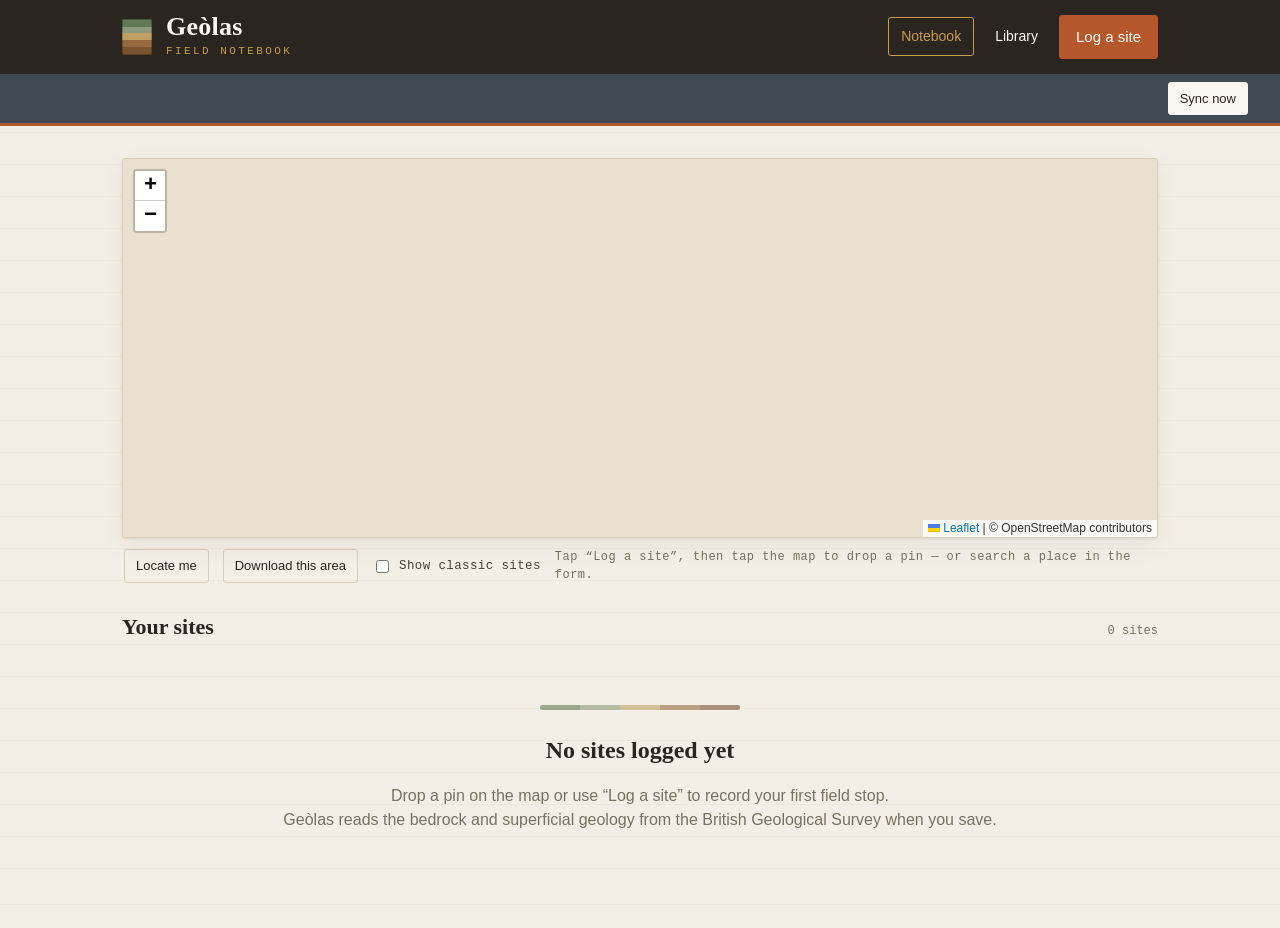
==== commit 339ed8f6: "Library: add Simulations tab (Deep Time + Moine Thrust); host moine-thrust.html offline; SW v15" ====
--- a/static/index.html
+++ b/static/index.html
@@ -35,7 +35,6 @@
         <nav class="mast-nav">
           <button id="nav-notebook" class="nav-btn nav-active">Notebook</button>
           <button id="nav-library" class="nav-btn">Library</button>
-          <a href="deep-time.html" class="nav-btn nav-link">Deep Time</a>
           <button id="new-site-btn" class="btn btn-primary">Log a site</button>
         </nav>
       </div>
--- a/static/styles.css
+++ b/static/styles.css
@@ -210,6 +210,39 @@
 .site-grid { display: grid; gap: 14px; grid-template-columns: 1fr; }
 @media (min-width: 640px) { .site-grid { grid-template-columns: 1fr 1fr; } }
 
+.area { margin: 0; }
+.area + .area { margin-top: 4px; }
+
+.area-head {
+  display: flex; align-items: baseline; gap: 10px;
+  margin: 0; padding: 11px 4px 10px;
+  cursor: pointer; list-style: none;
+  border-bottom: 1px solid transparent;
+  transition: border-color .15s;
+}
+/* remove the native disclosure triangle (incl. Safari/WebKit) */
+.area-head::-webkit-details-marker { display: none; }
+.area-head:hover h3 { color: var(--rust); }
+.area-chevron {
+  flex: none; align-self: center; color: var(--muted);
+  transition: transform .18s ease;
+}
+.area[open] > .area-head .area-chevron { transform: rotate(180deg); }
+.area-head h3 {
+  font-family: var(--font-display); font-weight: 600;
+  font-size: 16px; margin: 0; color: var(--ink);
+  transition: color .15s;
+}
+.area-head::after {
+  content: ""; flex: 1; height: 1px;
+  background: var(--line); align-self: center;
+}
+.area-count {
+  font-family: var(--font-mono); font-size: 11px; color: var(--muted);
+  white-space: nowrap;
+}
+.area[open] > .site-grid { margin: 12px 0 18px; }
+
 .site-card {
   position: relative; text-align: left; cursor: pointer;
   background: var(--paper); border: 1.5px solid var(--line);
